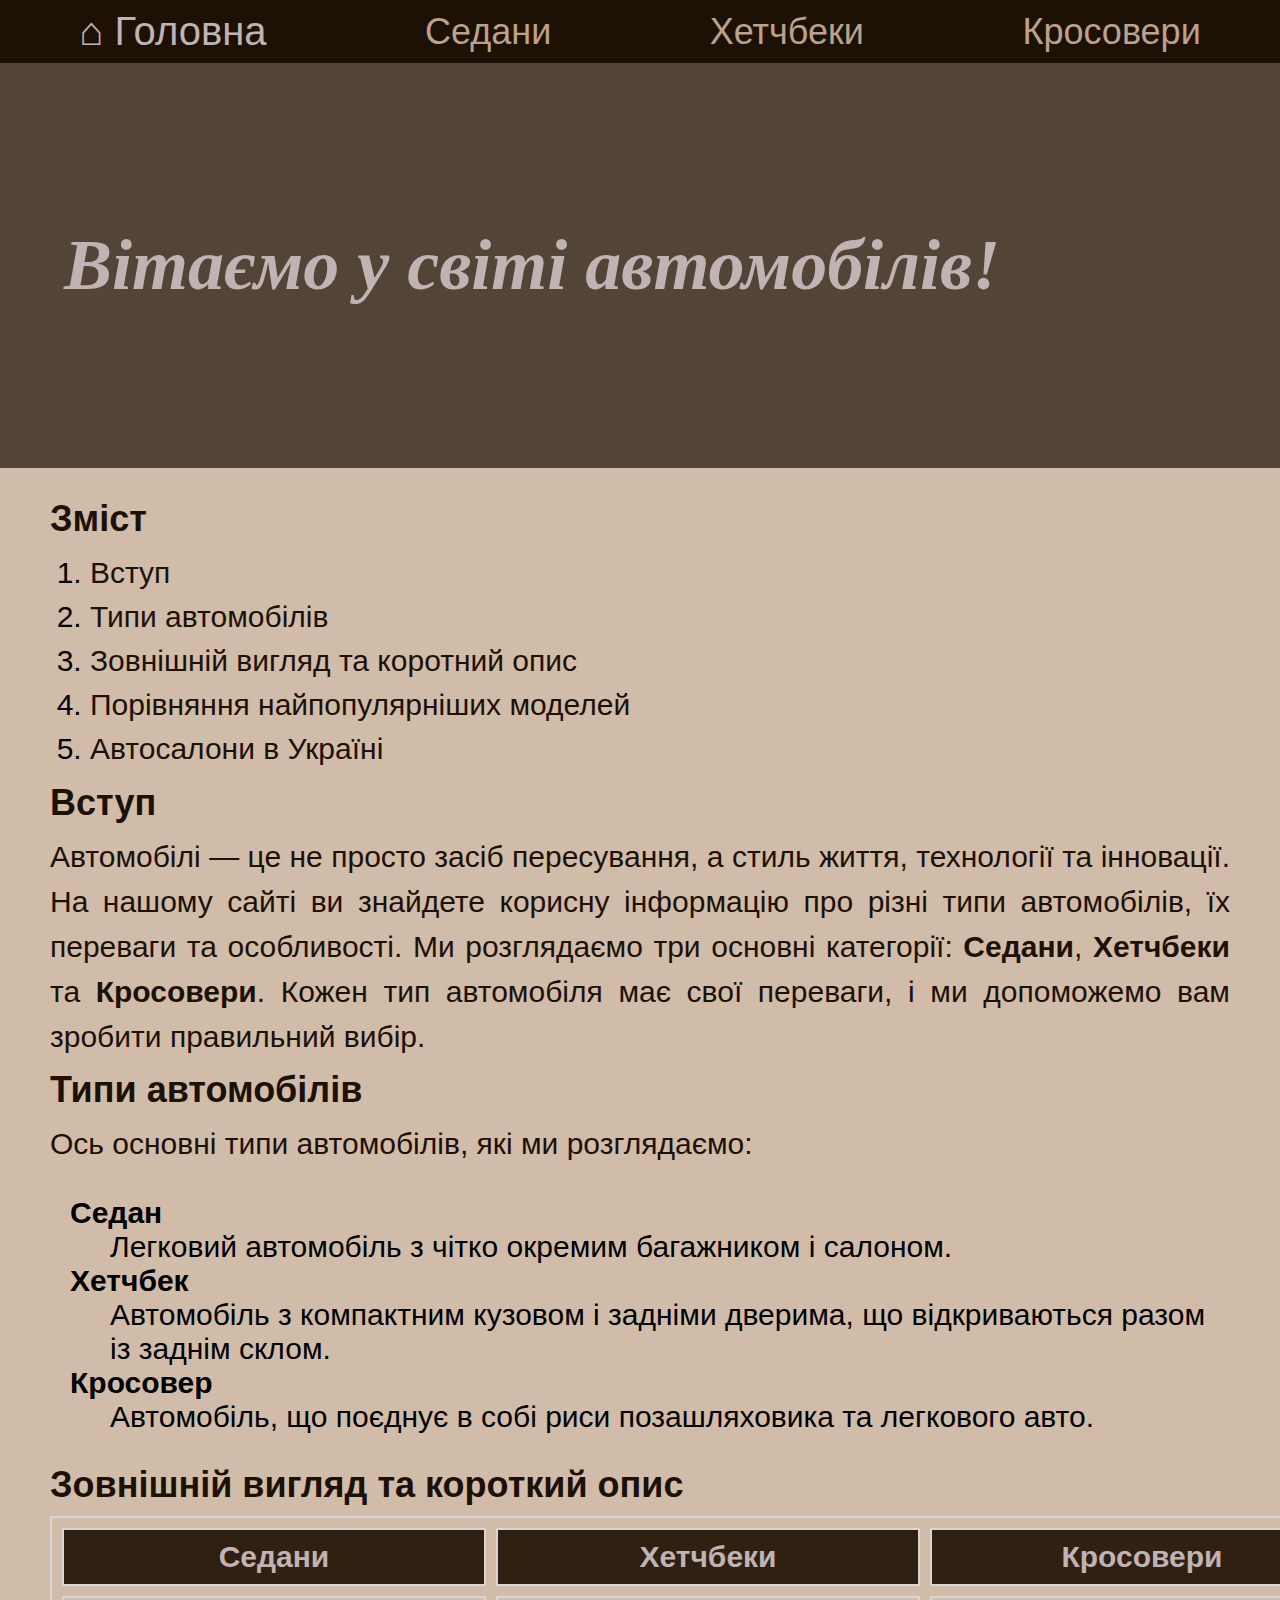
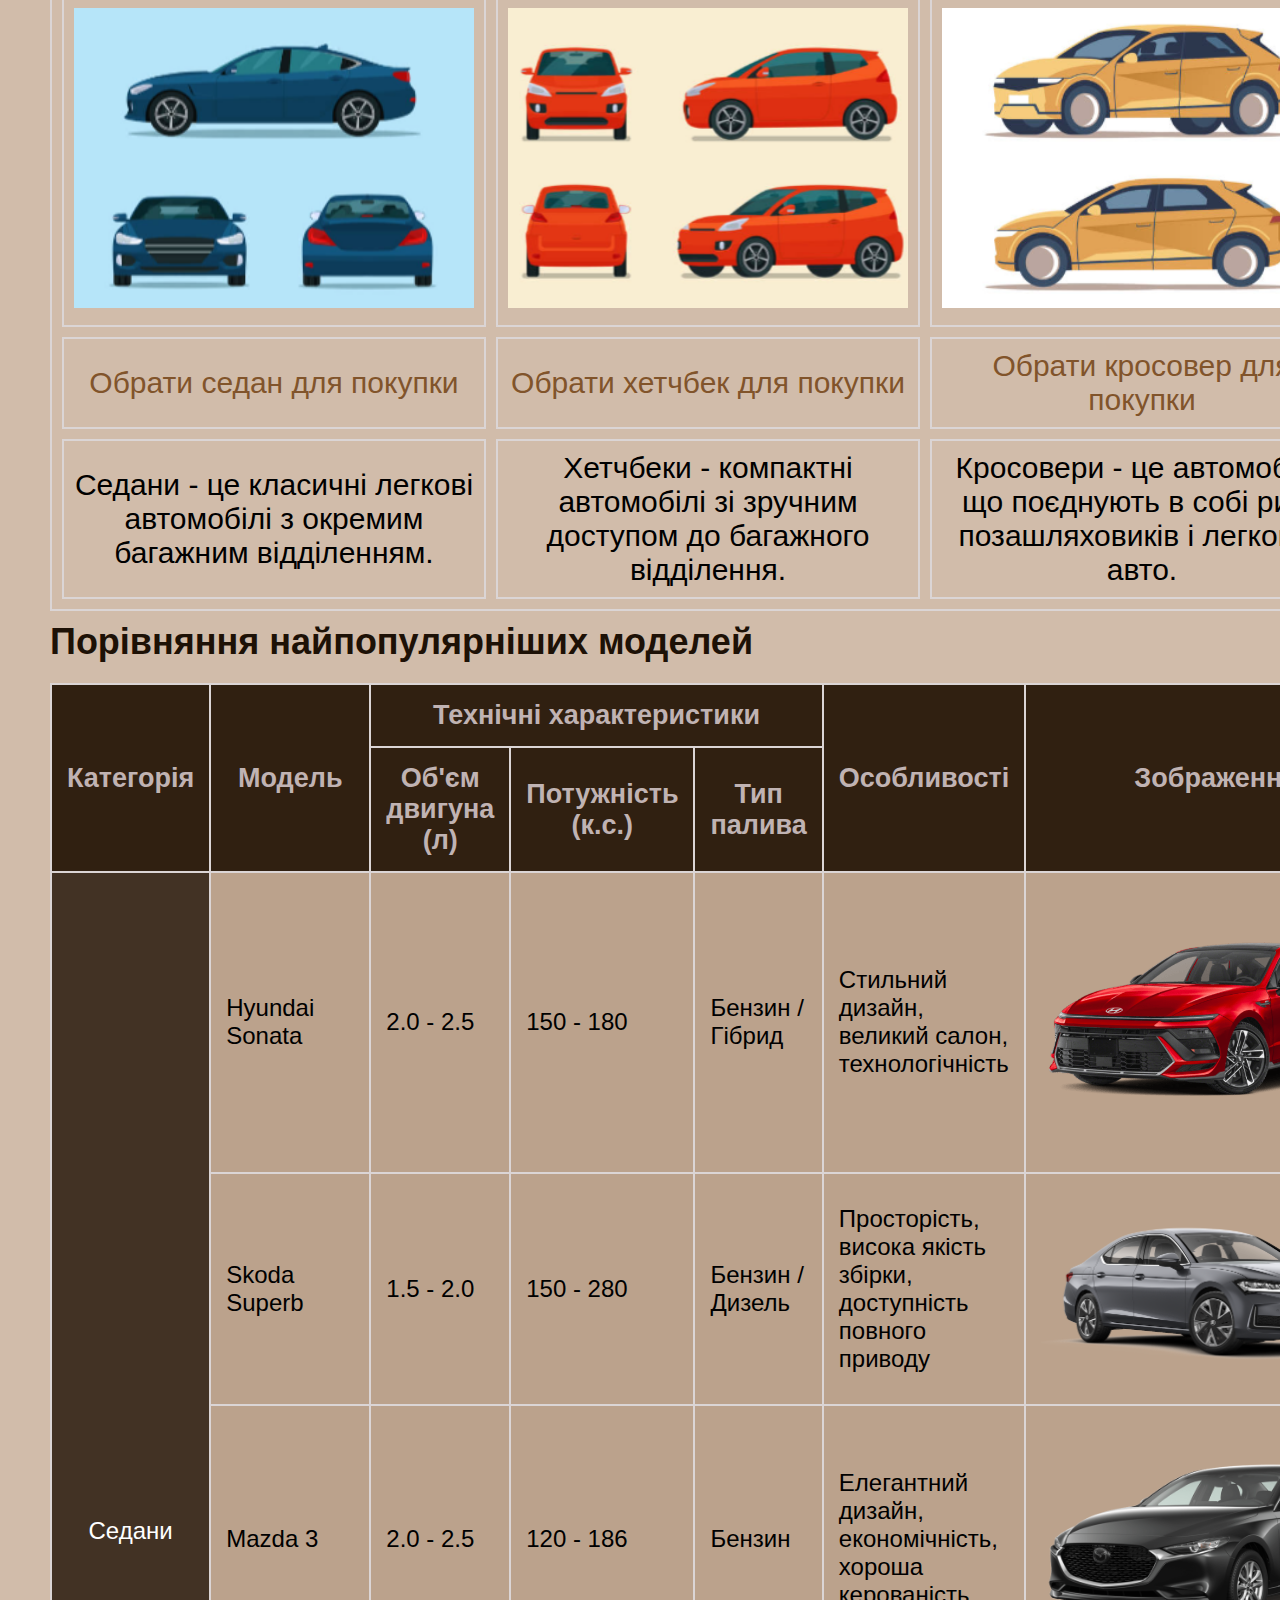
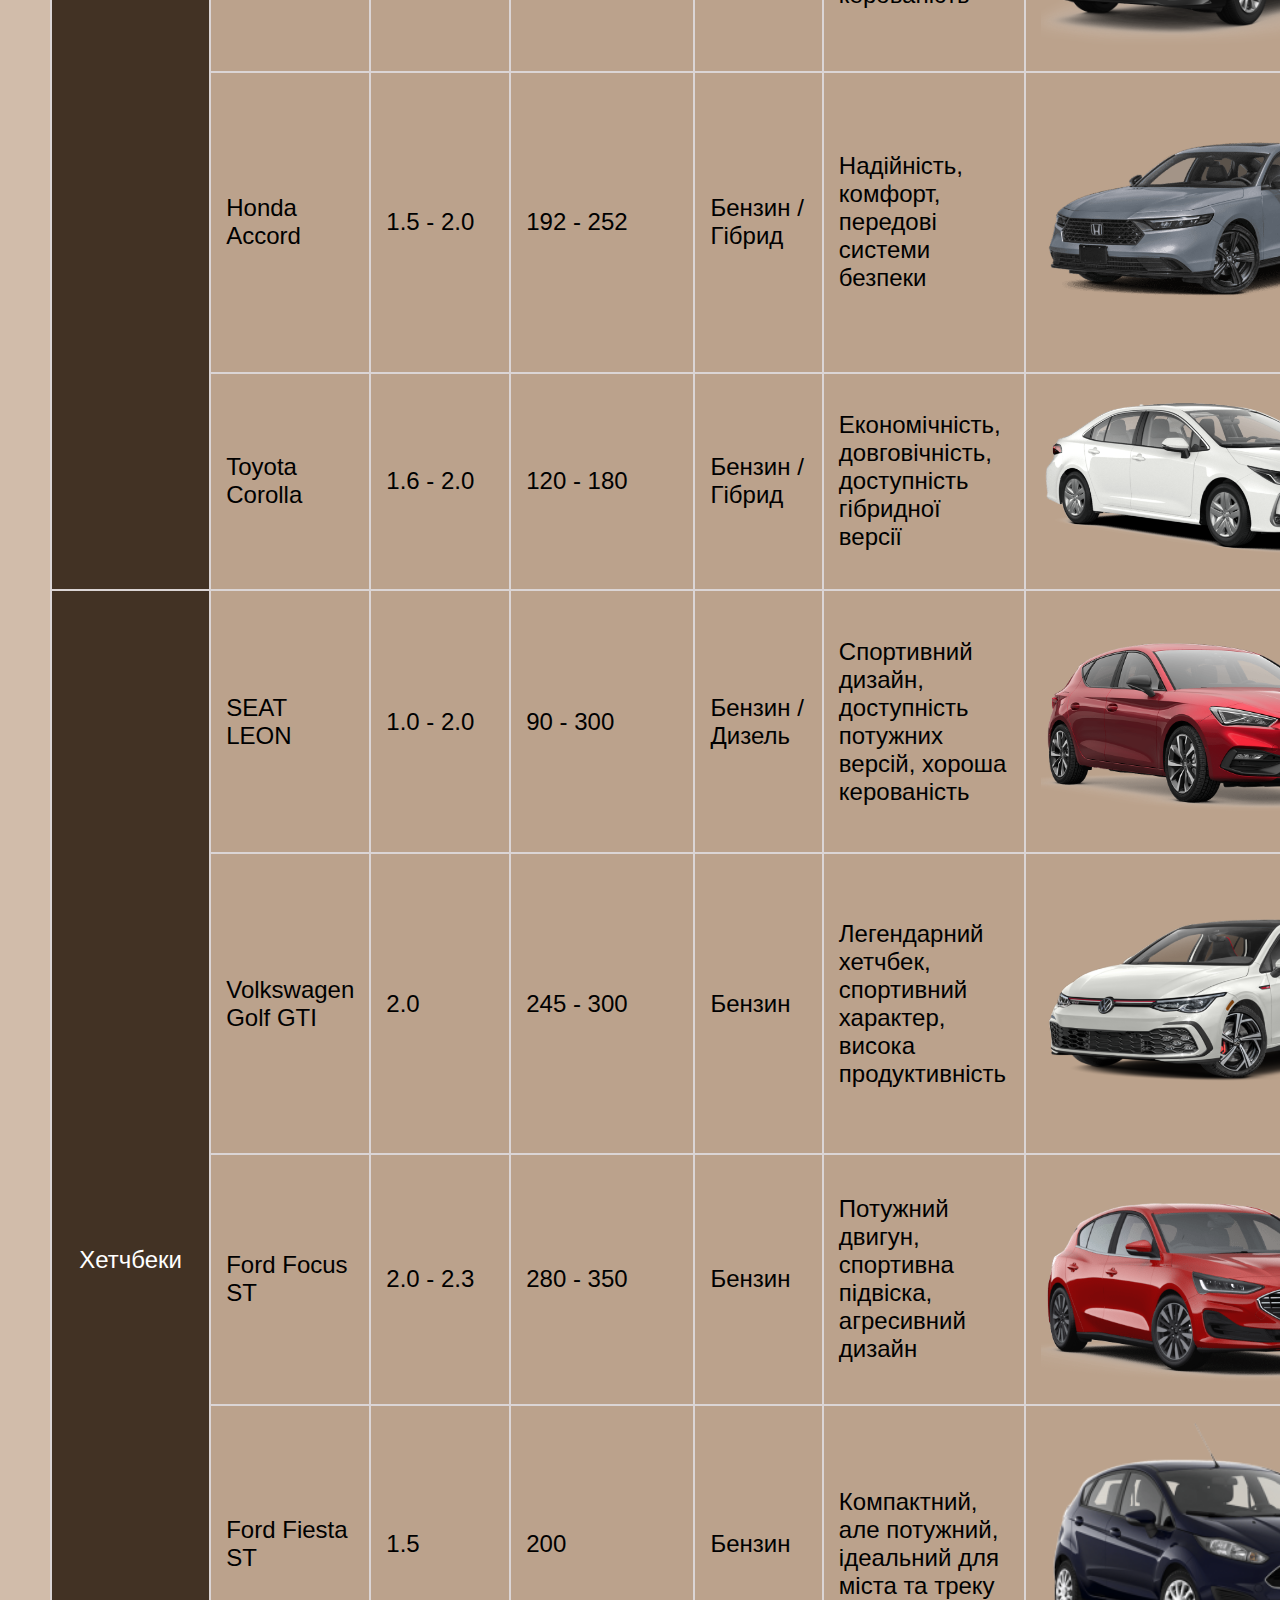
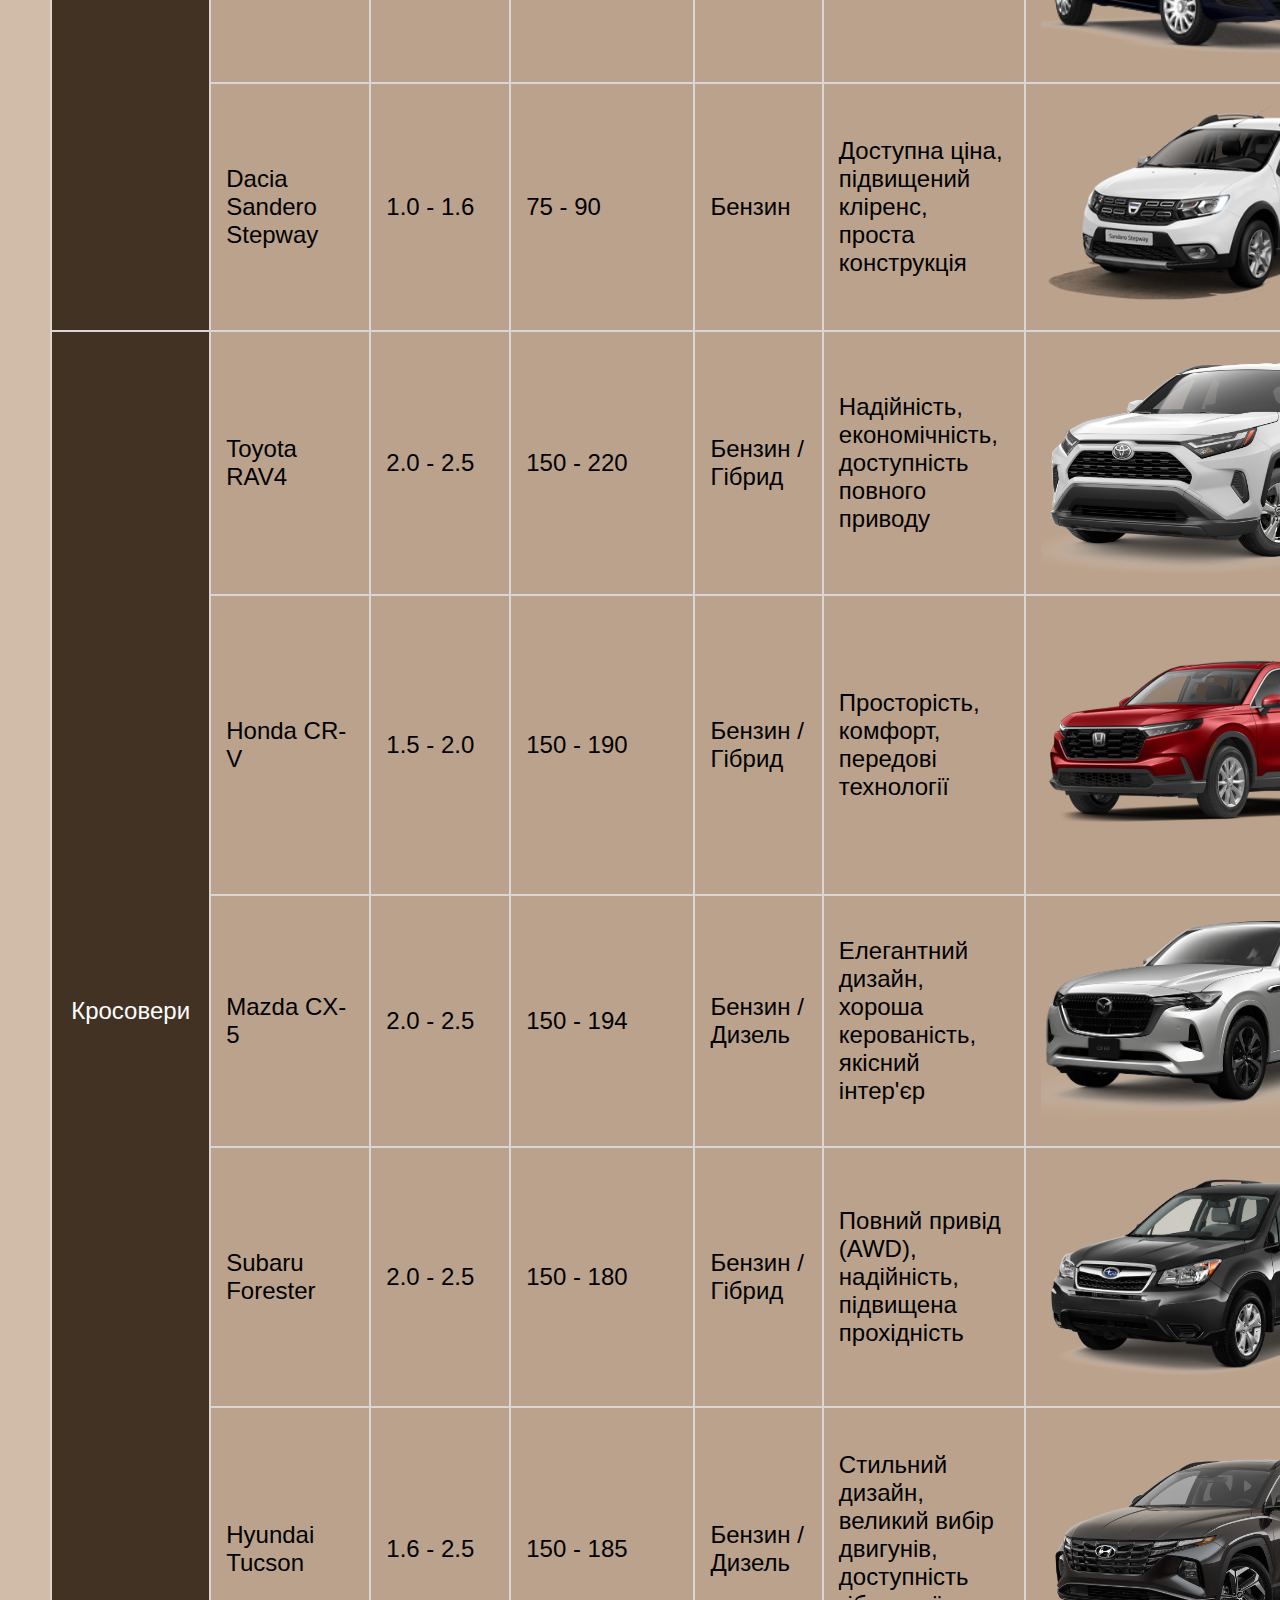
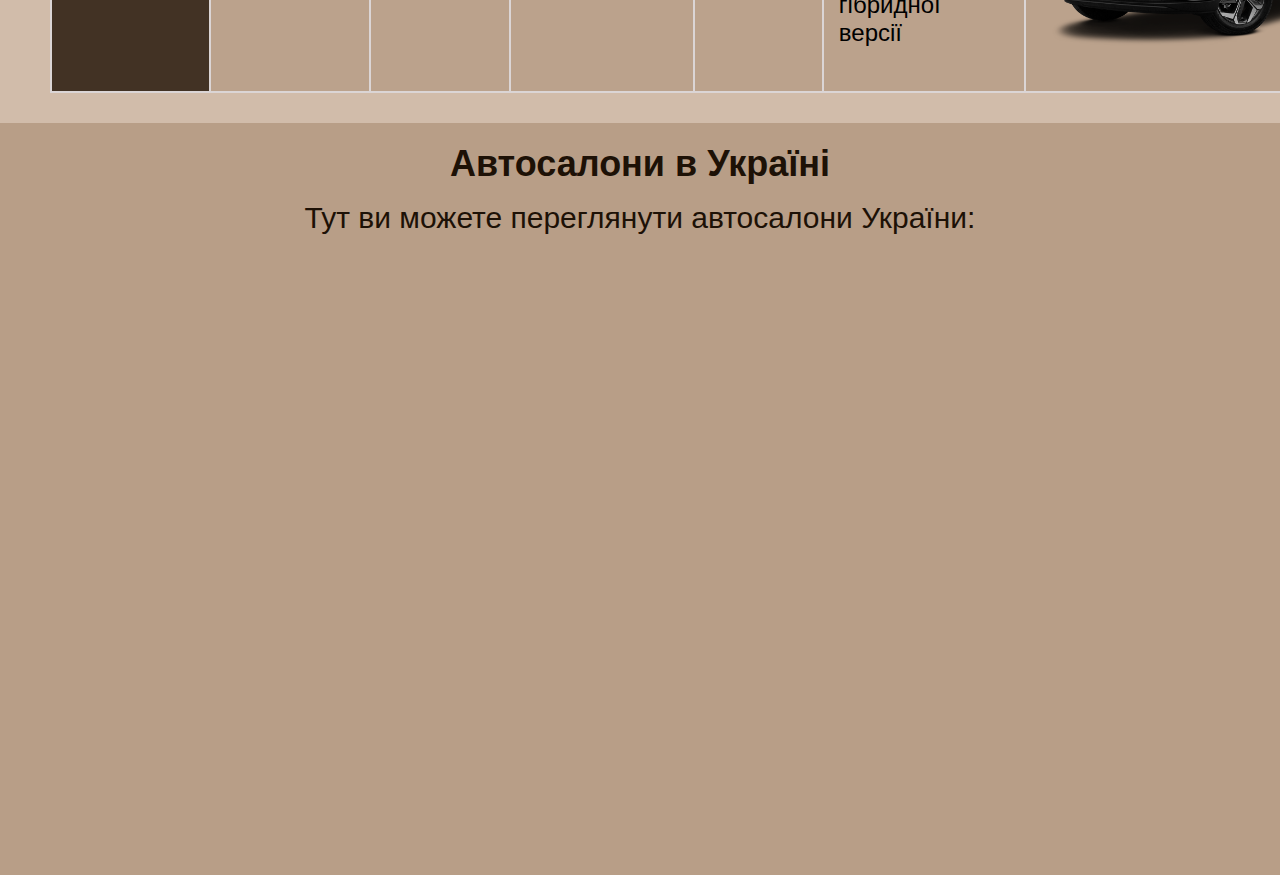
==== index.html @ 93b65f20 "Site is ready" ====
<!DOCTYPE html>
<html lang="uk">
<head>
    <meta charset="UTF-8">
    <meta name="author" content="Шевчук Вікторія">
    <title>Головна - Автомобілі</title>
    <link rel="stylesheet" href="./styles.css">
    <link rel="stylesheet" href="./styles_index.css">
    <style>
        body{
            margin: 0;
            background-color: rgb(209, 188, 170);
            font-family: 'Arial Narrow Bold', 'Lucida Sans Unicode', Verdana, sans-serif;
        }   
    </style>
</head>
<body>
    <div class="header">
        <ul class="main-menu">
            <li>
                <a href="index.html">&#8962; Головна</a>
            </li>
            <li>
                <a href="sedan.html">Седани</a>
            </li>
            <li>
                <a href="hatchback.html">Хетчбеки</a>
            </li>
            <li>
                <a href="crossover.html">Кросовери</a>
            </li>
        </ul>
    </div>
    <div class="upper-center">
        <h1>Вітаємо у світі автомобілів!</h1>
    </div>

    <div class="content">
        <h2>Зміст</h2>
        <ol class="inner-menu">
            <li><a href="#вступ">Вступ</a></li>
            <li><a href="#типи-авто">Типи автомобілів</a></li>
            <li><a href="#вигляд-опис">Зовнішній вигляд та коротний опис</a></li>
            <li><a href="#порівняння-моделей">Порівняння найпопулярніших моделей</a></li>
            <li><a href="#автосалони">Автосалони в Україні</a></li>
        </ol>
        <h2 id="вступ">Вступ</h2>
        <p>Автомобілі — це не просто засіб пересування, а стиль життя, технології та інновації. На нашому сайті ви знайдете корисну інформацію про різні типи автомобілів, їх переваги та особливості. Ми розглядаємо три основні категорії: <b>Седани</b>, <b>Хетчбеки</b> та <b>Кросовери</b>. Кожен тип автомобіля має свої переваги, і ми допоможемо вам зробити правильний вибір.</p>

        <h2 id="типи-авто">Типи автомобілів</h2>
        <p>Ось основні типи автомобілів, які ми розглядаємо:</p>
        <dl>
            <dt><b>Седан</b></dt>
            <dd>Легковий автомобіль з чітко окремим багажником і салоном.</dd>
            <dt><b>Хетчбек</b></dt>
            <dd>Автомобіль з компактним кузовом і задніми дверима, що відкриваються разом із заднім склом.</dd>
            <dt><b>Кросовер</b></dt>
            <dd>Автомобіль, що поєднує в собі риси позашляховика та легкового авто.</dd>
        </dl>

        <h2 id="вигляд-опис">Зовнішній вигляд та короткий опис</h2>
        <table class="car-table">
            <thead>
                <tr>
                    <th>Седани</th>
                    <th>Хетчбеки</th>
                    <th>Кросовери</th>
                </tr>
            </thead>
            <tbody>
                <tr>
                    <td><img src="./pictures/sedan.png" alt="Седан" class="car-image"></td>
                    <td><img src="./pictures/hatchback.png" alt="Хетчбек" class="car-image"></td>
                    <td><img src="./pictures/crossover.png" alt="Кросовер" class="car-image"></td>
                </tr>
                <tr>
                    <td><a href="https://auto.ria.com/uk/search/?categories.main.id=1&indexName=auto,order_auto,newauto_search&body.id[0]=3" class="car-link">Обрати седан для покупки</a></td>
                    <td><a href="https://auto.ria.com/uk/search/?indexName=auto,order_auto,newauto_search&body.id[4]=4&categories.main.id=1&country.import.usa.not=-1&price.currency=1&abroad.not=0&custom.not=1&page=0&size=10" class="car-link">Обрати хетчбек для покупки</a></td>
                    <td><a href="https://auto.ria.com/uk/search/?indexName=auto,order_auto,newauto_search&body.id[1]=5&categories.main.id=1&country.import.usa.not=-1&price.currency=1&abroad.not=0&custom.not=1&page=0&size=10" class="car-link">Обрати кросовер для покупки</a></td>
                </tr>
                <tr>
                    <td>Седани - це класичні легкові автомобілі з окремим багажним відділенням.</td>
                    <td>Хетчбеки - компактні автомобілі зі зручним доступом до багажного відділення.</td>
                    <td>Кросовери - це автомобілі, що поєднують в собі риси позашляховиків і легкових авто.</td>
                </tr>
            </tbody>
        </table>

        <h2 id="порівняння-моделей">Порівняння найпопулярніших моделей</h2>
        
        <table class="car-comparison-table">
            <!-- Групування стовпців -->
            <colgroup>
                <col class="category-col">
                <col class="model-col">
                <col class="spec-col">
                <col class="spec-col">
                <col class="spec-col">
                <col class="features-col">
                <col class="image-col">
            </colgroup>
            <thead>
                <tr>
                    <th rowspan="2" class="category-header">Категорія</th>
                    <th rowspan="2" class="model-header">Модель</th>
                    <th colspan="3" class="spec-header">Технічні характеристики</th>
                    <th rowspan="2" class="features-header">Особливості</th>
                    <th rowspan="2" class="image-header">Зображення</th>
                </tr>
                <tr>
                    <th class="spec-subheader">Об'єм двигуна (л)</th>
                    <th class="spec-subheader">Потужність (к.с.)</th>
                    <th class="spec-subheader">Тип палива</th>
                </tr>
            </thead>
            <tbody>
                <tr>
                    <td rowspan="5" class="category-cell">Седани</td>
                    <td>Hyundai Sonata</td>
                    <td>2.0 - 2.5</td>
                    <td>150 - 180</td>
                    <td>Бензин / Гібрид</td>
                    <td>Стильний дизайн, великий салон, технологічність</td>
                    <td>
                        <a href="./pictures/HyundaiSonata.png" target="_blank">
                            <img src="./pictures/HyundaiSonata.png" alt="Hyundai Sonata" class="car-table-image">
                        </a>
                    </td>
                </tr>
                <tr>
                    <td>Skoda Superb</td>
                    <td>1.5 - 2.0</td>
                    <td>150 - 280</td>
                    <td>Бензин / Дизель</td>
                    <td>Просторість, висока якість збірки, доступність повного приводу</td>
                    <td>
                        <a href="./pictures/SkodaSuperb.png" target="_blank">
                            <img src="./pictures/SkodaSuperb.png" alt="Skoda Superb" class="car-table-image">
                        </a>
                    </td>
                </tr>
                <tr>
                    <td>Mazda 3</td>
                    <td>2.0 - 2.5</td>
                    <td>120 - 186</td>
                    <td>Бензин</td>
                    <td>Елегантний дизайн, економічність, хороша керованість</td>
                    <td>
                        <a href="./pictures/Mazda3.png" target="_blank">
                            <img src="./pictures/Mazda3.png" alt="Mazda 3" class="car-table-image">
                        </a>
                    </td>
                </tr>
                <tr>
                    <td>Honda Accord</td>
                    <td>1.5 - 2.0</td>
                    <td>192 - 252</td>
                    <td>Бензин / Гібрид</td>
                    <td>Надійність, комфорт, передові системи безпеки</td>
                    <td>
                        <a href="./pictures/HondaAccord.png" target="_blank">
                            <img src="./pictures/HondaAccord.png" alt="Honda Accord" class="car-table-image">
                        </a>
                    </td>
                </tr>
                <tr>
                    <td>Toyota Corolla</td>
                    <td>1.6 - 2.0</td>
                    <td>120 - 180</td>
                    <td>Бензин / Гібрид</td>
                    <td>Економічність, довговічність, доступність гібридної версії</td>
                    <td>
                        <a href="./pictures/ToyotaCorolla.png" target="_blank">
                            <img src="./pictures/ToyotaCorolla.png" alt="Toyota Corolla" class="car-table-image">
                        </a>
                    </td>
                </tr>
        
                <tr>
                    <td rowspan="5" class="category-cell">Хетчбеки</td>
                    <td>SEAT LEON</td>
                    <td>1.0 - 2.0</td>
                    <td>90 - 300</td>
                    <td>Бензин / Дизель</td>
                    <td>Спортивний дизайн, доступність потужних версій, хороша керованість</td>
                    <td>
                        <a href="./pictures/SeatLeon.png" target="_blank">
                            <img src="./pictures/SeatLeon.png" alt="SEAT LEON" class="car-table-image">
                        </a>
                    </td>
                </tr>
                <tr>
                    <td>Volkswagen Golf GTI</td>
                    <td>2.0</td>
                    <td>245 - 300</td>
                    <td>Бензин</td>
                    <td>Легендарний хетчбек, спортивний характер, висока продуктивність</td>
                    <td>
                        <a href="./pictures/VolkswagenGolfGTI.png" target="_blank">
                            <img src="./pictures/VolkswagenGolfGTI.png" alt="Volkswagen Golf GTI" class="car-table-image">
                        </a>
                    </td>
                </tr>
                <tr>
                    <td>Ford Focus ST</td>
                    <td>2.0 - 2.3</td>
                    <td>280 - 350</td>
                    <td>Бензин</td>
                    <td>Потужний двигун, спортивна підвіска, агресивний дизайн</td>
                    <td>
                        <a href="./pictures/FordFocusST.png" target="_blank">
                            <img src="./pictures/FordFocusST.png" alt="Ford Focus ST" class="car-table-image">
                        </a>
                    </td>
                </tr>
                <tr>
                    <td>Ford Fiesta ST</td>
                    <td>1.5</td>
                    <td>200</td>
                    <td>Бензин</td>
                    <td>Компактний, але потужний, ідеальний для міста та треку</td>
                    <td>
                        <a href="./pictures/FordFiestaST.png" target="_blank">
                            <img src="./pictures/FordFiestaST.png" alt="Ford Fiesta ST" class="car-table-image">
                        </a>
                    </td>
                </tr>
                <tr>
                    <td>Dacia Sandero Stepway</td>
                    <td>1.0 - 1.6</td>
                    <td>75 - 90</td>
                    <td>Бензин</td>
                    <td>Доступна ціна, підвищений кліренс, проста конструкція</td>
                    <td>
                        <a href="./pictures/DaciaSanderoStepway.png" target="_blank">
                            <img src="./pictures/DaciaSanderoStepway.png" alt="Renault Sandero Stepway" class="car-table-image">
                        </a>
                    </td>
                </tr>
        
                <tr>
                    <td rowspan="5" class="category-cell">Кросовери</td>
                    <td>Toyota RAV4</td>
                    <td>2.0 - 2.5</td>
                    <td>150 - 220</td>
                    <td>Бензин / Гібрид</td>
                    <td>Надійність, економічність, доступність повного приводу</td>
                    <td>
                        <a href="./pictures/ToyotaRAV4.png" target="_blank">
                            <img src="./pictures/ToyotaRAV4.png" alt="Toyota RAV4" class="car-table-image">
                        </a>
                    </td>
                </tr>
                <tr>
                    <td>Honda CR-V</td>
                    <td>1.5 - 2.0</td>
                    <td>150 - 190</td>
                    <td>Бензин / Гібрид</td>
                    <td>Просторість, комфорт, передові технології</td>
                    <td>
                        <a href="./pictures/Honda CR-V.png" target="_blank">
                            <img src="./pictures/Honda CR-V.png" alt="Honda CR-V" class="car-table-image">
                        </a>
                    </td>
                </tr>
                <tr>
                    <td>Mazda CX-5</td>
                    <td>2.0 - 2.5</td>
                    <td>150 - 194</td>
                    <td>Бензин / Дизель</td>
                    <td>Елегантний дизайн, хороша керованість, якісний інтер'єр</td>
                    <td>
                        <a href="./pictures/MazdaCX-5.png" target="_blank">
                            <img src="./pictures/MazdaCX-5.png" alt="Mazda CX-5" class="car-table-image">
                        </a>
                    </td>
                </tr>
                <tr>
                    <td>Subaru Forester</td>
                    <td>2.0 - 2.5</td>
                    <td>150 - 180</td>
                    <td>Бензин / Гібрид</td>
                    <td>Повний привід (AWD), надійність, підвищена прохідність</td>
                    <td>
                        <a href="./pictures/SubaruForester.png" target="_blank">
                            <img src="./pictures/SubaruForester.png" alt="Subaru Forester" class="car-table-image">
                        </a>
                    </td>
                </tr>
                <tr>
                    <td>Hyundai Tucson</td>
                    <td>1.6 - 2.5</td>
                    <td>150 - 185</td>
                    <td>Бензин / Дизель</td>
                    <td>Стильний дизайн, великий вибір двигунів, доступність гібридної версії</td>
                    <td>
                        <a href="./pictures/HyundaiTucson.png" target="_blank">
                            <img src="./pictures/HyundaiTucson.png" alt="Hyundai Tucson" class="car-table-image">
                        </a>
                    </td>
                </tr>
            </tbody>
        </table>

    </div>
    <div class="footer">
        <h2 id="автосалони">Автосалони в Україні</h2>
        <p>Тут ви можете переглянути автосалони України:</p>
        <iframe src="https://auto.ria.com/uk/newauto/autosalons/?r_source=g_ads&r_medium=search&r_campaign=performance_high_frequency&r_options=paid&r_audience=ppc_buyers_newauto&gad_source=1&gclid=Cj0KCQiAq-u9BhCjARIsANLj-s1mdFl1fJRKxf9Jah_Zur55ZEFV5zQUhMattqU2r_ghpKgbw3K6pHsaAlffEALw_wcB" ></iframe>
    </div>
</body>
</html>
---- styles.css ----
a{
    text-decoration: none;
    color: inherit;
    font-family: 'Arial Narrow Bold', 'Lucida Sans Unicode', Verdana, sans-serif;
}

.main-menu{
    display: flex;
    align-content: center;
    justify-content: space-around;
    list-style-type: none;
    margin: 0;
    width: 100%;
}

ul{
    padding: 0;
}

.main-menu li{
    display: flex;
    color: rgb(187, 162, 140);
    font-family: 'Arial Narrow Bolds','Lucida Sans Unicode', Verdana, sans-serif;
    font-size: 36px;
    flex-direction: row;
    flex-wrap: wrap;
    align-content: center;
}

.header {
    background-color: rgb(29, 17, 6);
    height: 7vh;
    display: flex;
    align-items: center;
    justify-content: center;
}

.upper-center{
    height: 45vh;
    width: 100%;
    background-image:url(https://static.vecteezy.com/ti/fotos-gratis/t1/40911488-ai-gerado-uma-linha-do-luxo-carros-dentro-varios-cores-e-exibido-dentro-uma-showroom-com-foco-em-uma-vermelho-veiculos-frente-lado-e-roda-foto.jpeg); 
    background-size: cover;
    background-position: center;
    background-repeat: no-repeat;
    display: flex;
    align-items: center;
    text-align: center;
    flex-wrap: wrap;
}

.upper-center::after {
    content: ""; 
    background-color:  rgba(29, 17, 6, 0.70); 
    position: absolute; 
    
    left: 0;
    width: 100%;
    height: 45vh;
    z-index: 0; 
}

.upper-center h1 {
    position: relative;
    z-index: 1;
    color: rgb(192, 179, 179);
    padding-left: 5%;
    font-size: 72px;
    font-style: italic;
    font-family: Georgia, 'Times New Roman', Times, serif;
    margin: 0;
}

h2 {
    color: rgb(29, 17, 6);
    font-size: 36px;
}

p{
    color: rgb(29, 17, 6);
    font-size: 30px;
    line-height: 1.5;
    text-align: justify;
    margin: 0;
}

.content {
    padding-top: 20px;
    padding-bottom: 20px;
    padding-left: 50px;
    padding-right: 50px;
}

.footer{
    padding-bottom: 50px;
    padding-top: 10px;
    display: flex;
    flex-direction: column;
    align-items: center;
    background-color: rgb(184, 158, 135);
}
---- styles_index.css ----
.main-menu li:first-child{
    font-size: 40px;
    color:rgb(192, 179, 179);
} 

.inner-menu li {
    margin: 10px 0;
    marker: initial;
    font-size: 30px;
}

.inner-menu a {
    color: rgb(29, 17, 6);
    text-decoration: none;
}

.content dl {
    padding-left: 20px;
    font-size: 30px;
}

.content table {
    margin-bottom: 10px;
    border: 2px solid rgb(219, 213, 213);
}

.car-table{
    border-spacing: 10px;
}

.car-table a{
    color:rgb(129, 84, 43);
}

.car-table th, .content td {
    padding: 10px;
    font-size: 30px;
    text-align: center;
    border: 2px solid rgb(219, 213, 213);
}

.content table th {
    background-color: rgb(48, 32, 17);
    color: rgb(192, 179, 179);
    font-weight: bold;
    text-align: center;
    color: rgb(192, 179, 179);
}

iframe {
    border: none;
    margin-left: 20px;
    width:80%;
    height: 65vh; 
    border:0;   
}

.car-image {
    height: 300px;
    width: 400px;
}

h2{
    margin-top: 10px;
    margin-bottom: 10px;
}

.car-comparison-table {
    width: 100%;
    margin: 20px 0;    
    border-collapse: collapse;
}

.car-comparison-table th,
.car-comparison-table td {
    padding: 15px;
    border: 2px solid rgb(219, 213, 213);
    text-align: left;
}

.car-comparison-table th{
    font-size: 27px;
}

.car-comparison-table td {
    background-color: rgb(187, 162, 140);
    font-size: 24px;
}

.car-comparison-table .category-cell {
    background-color: rgb(66, 50, 36);
    color: white;
    text-align: center;
    vertical-align: middle;
}



.category-col {
    background-color: rgb(66, 50, 36);
}

.model-col,
.spec-col,
.features-col,
.image-col {
    background-color: rgb(187, 162, 140);
}



.car-table-image {
    width: 350px;
    height: auto;
    border-radius: 5px;
    transition: transform 0.2s ease;
}

.car-table-image:hover {
    transform: scale(1.1);
    cursor: pointer;
}
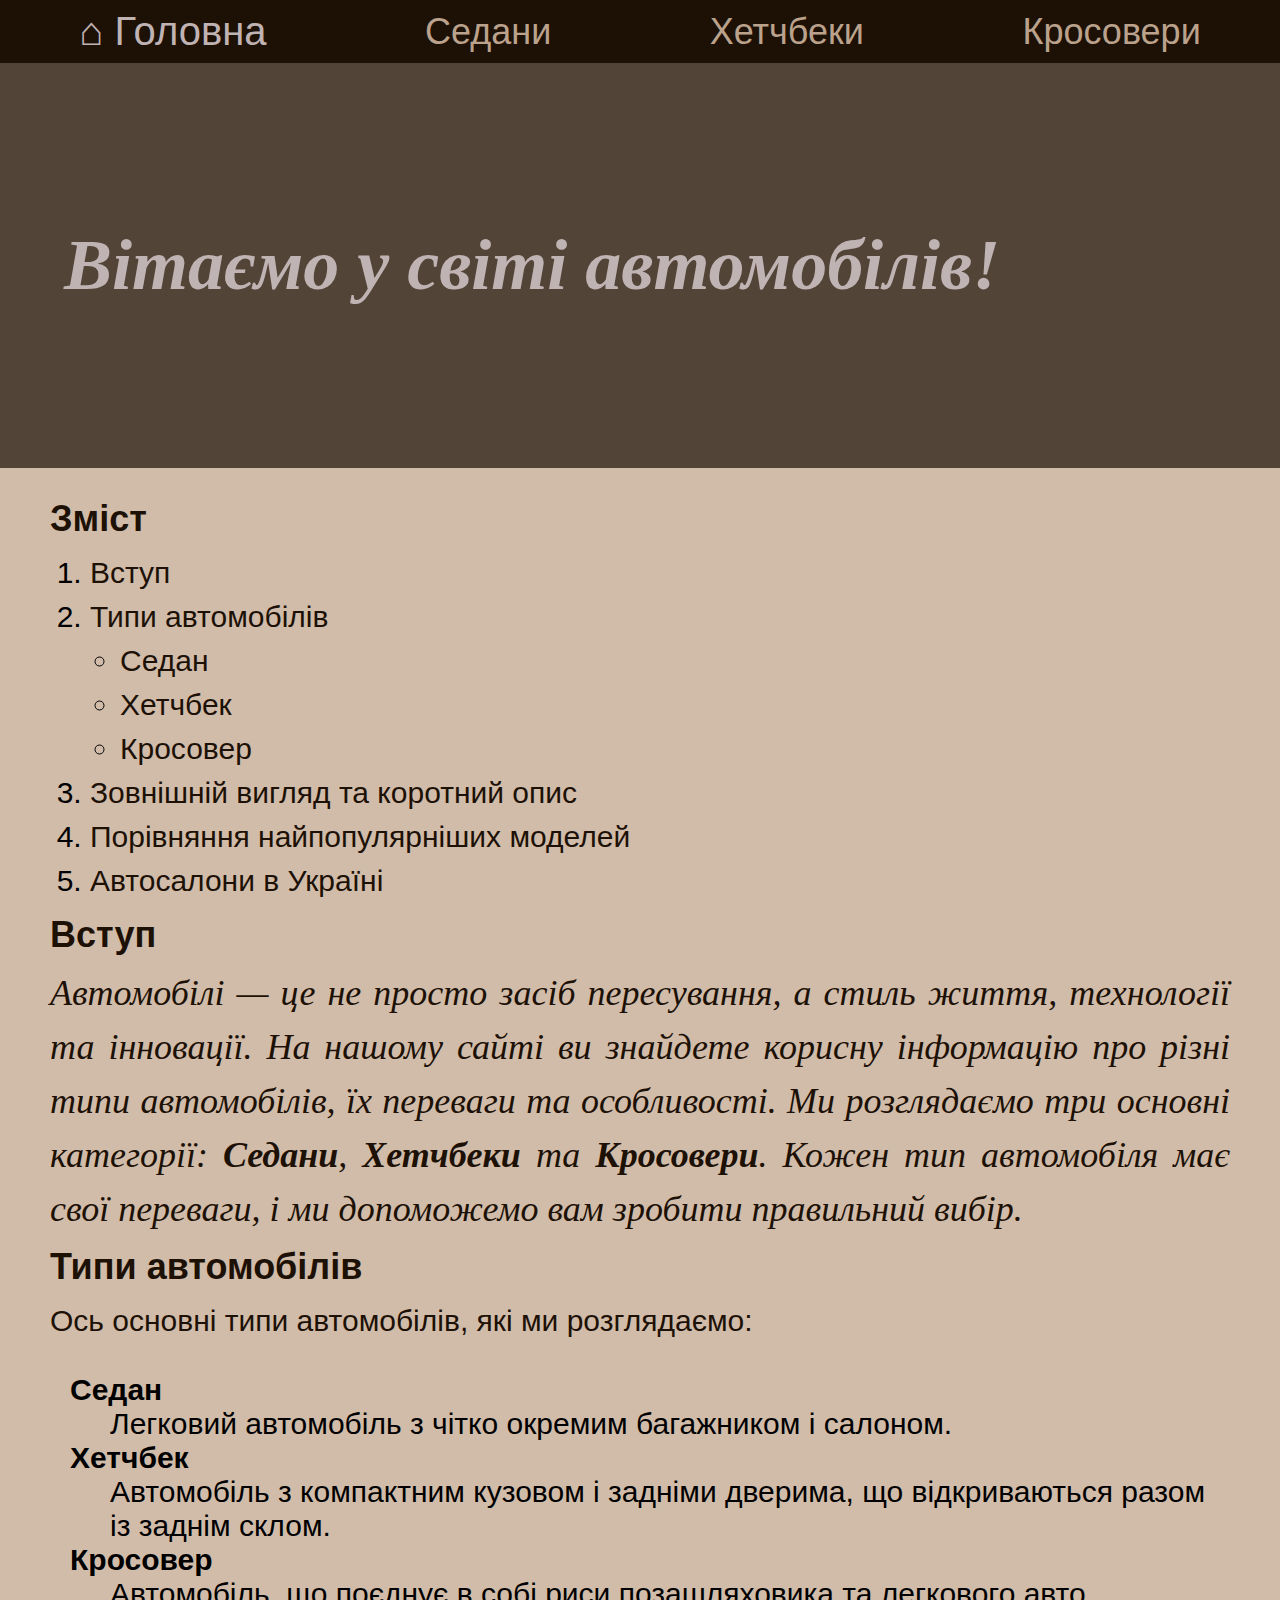
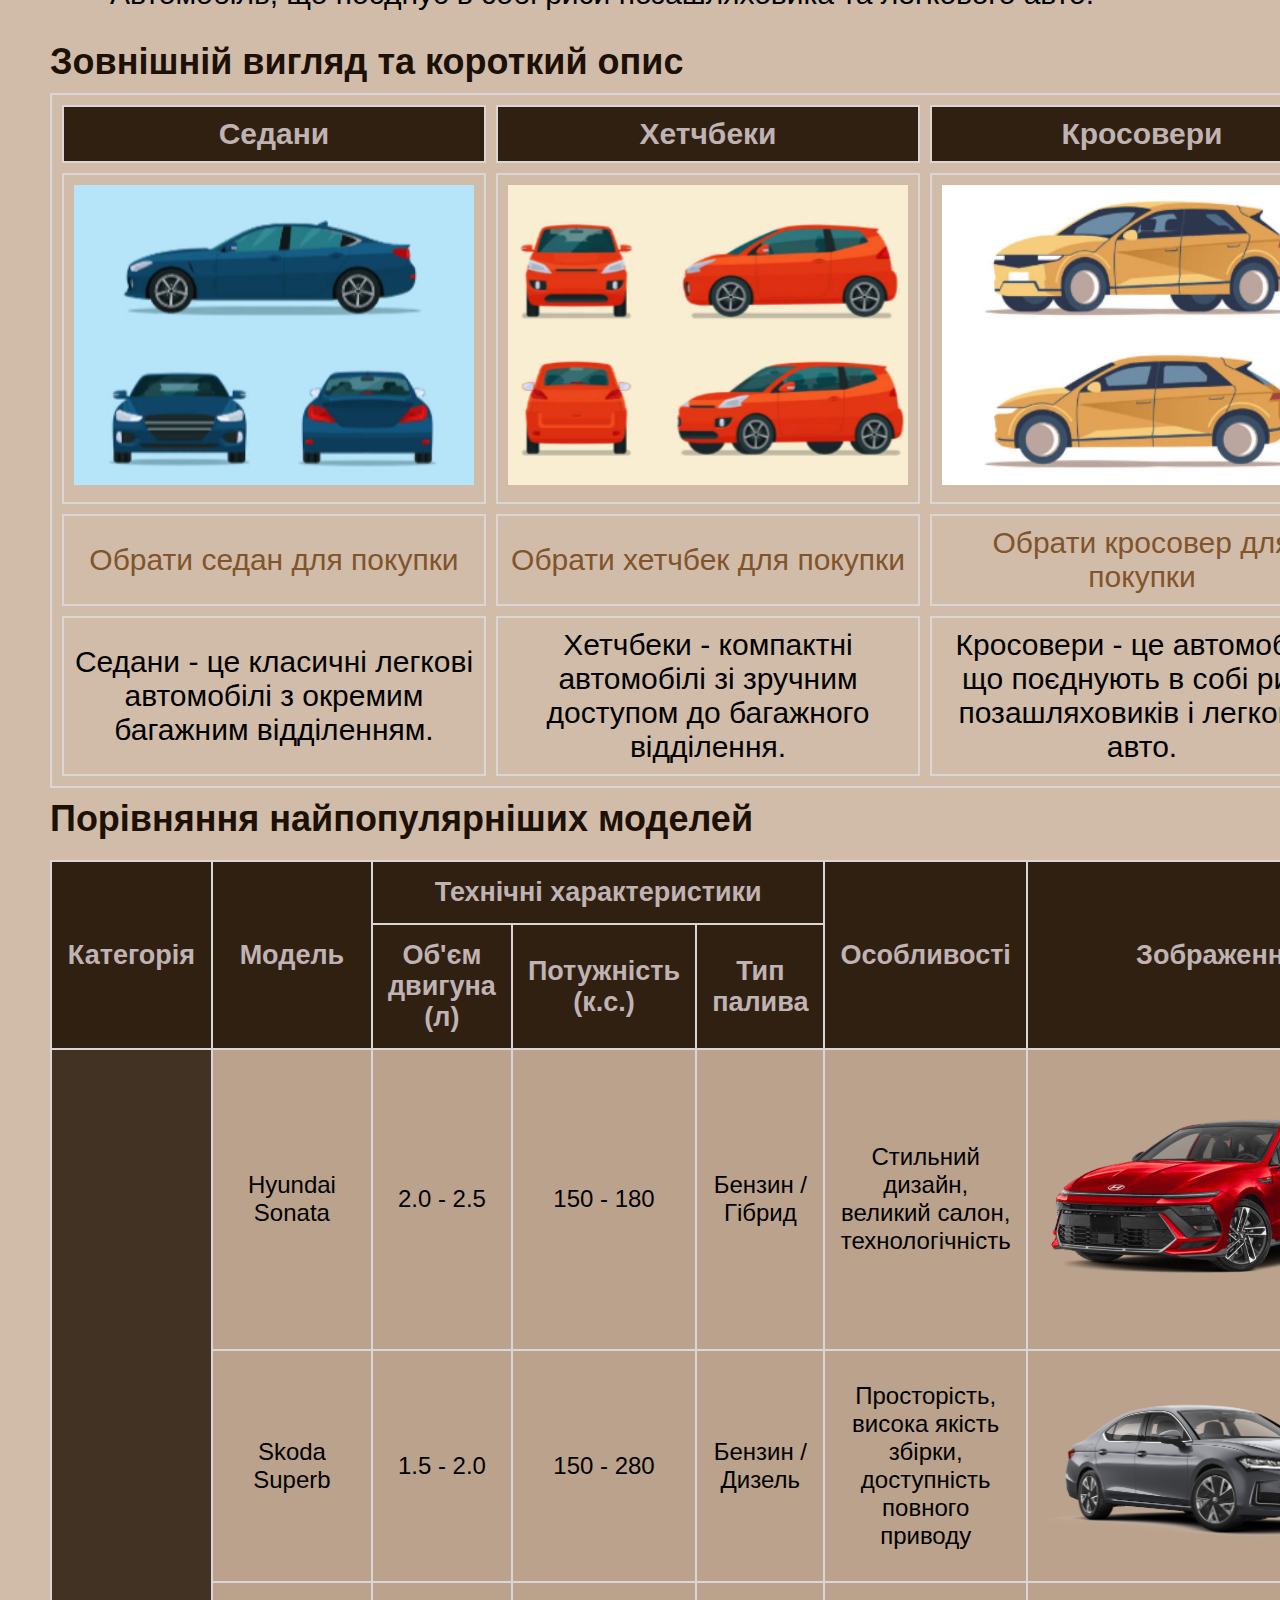
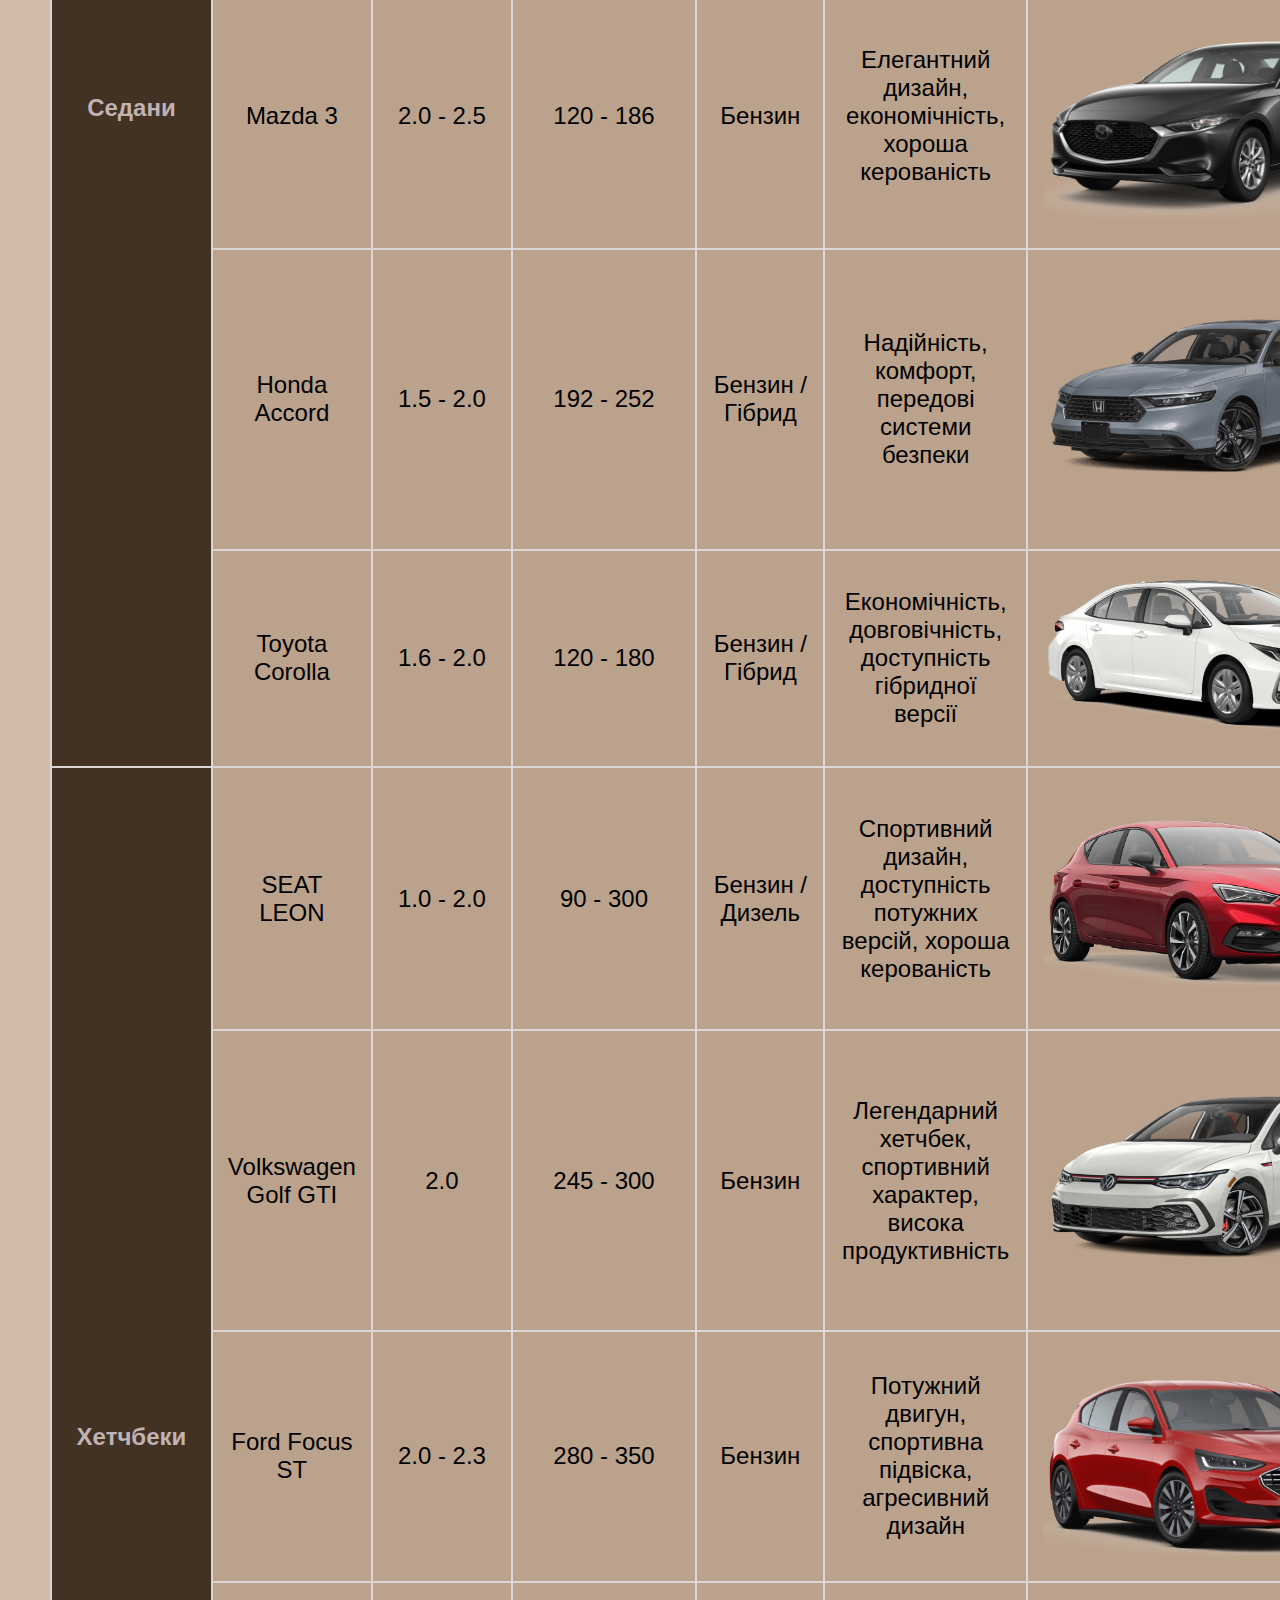
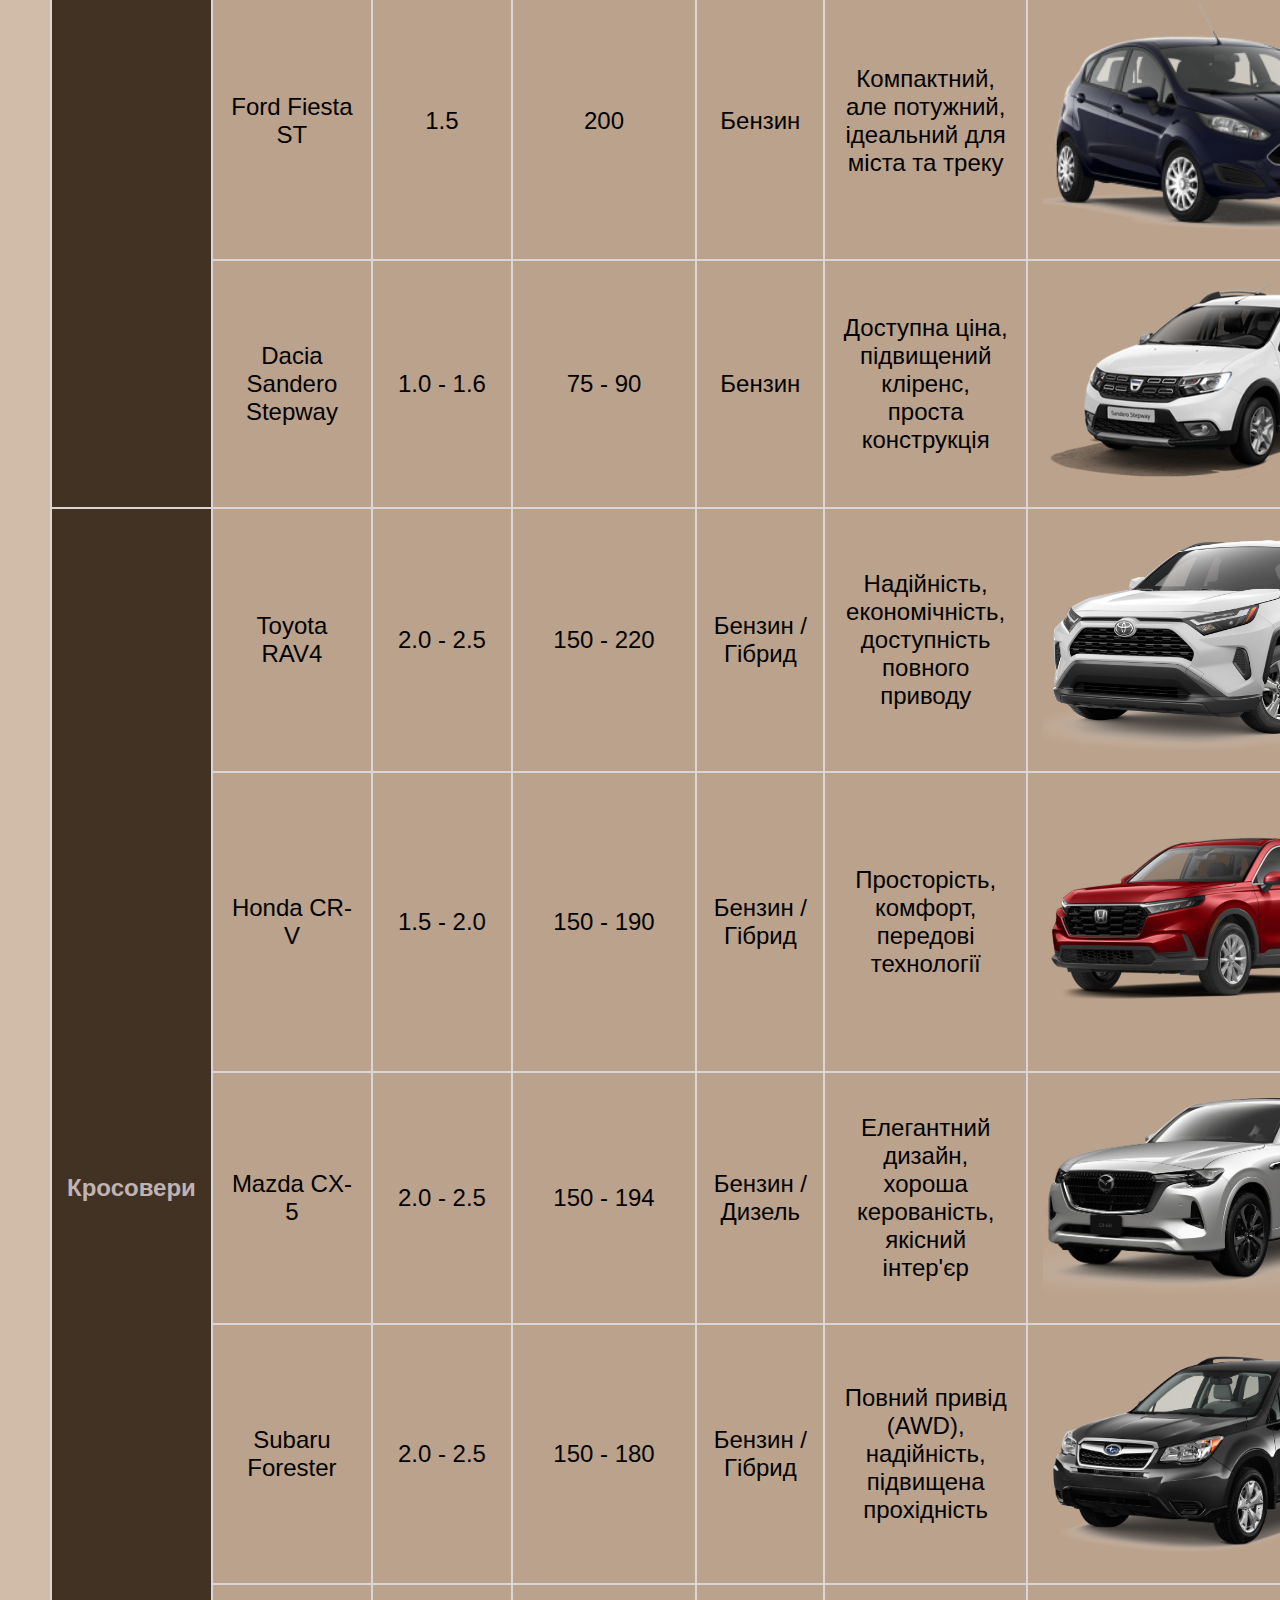
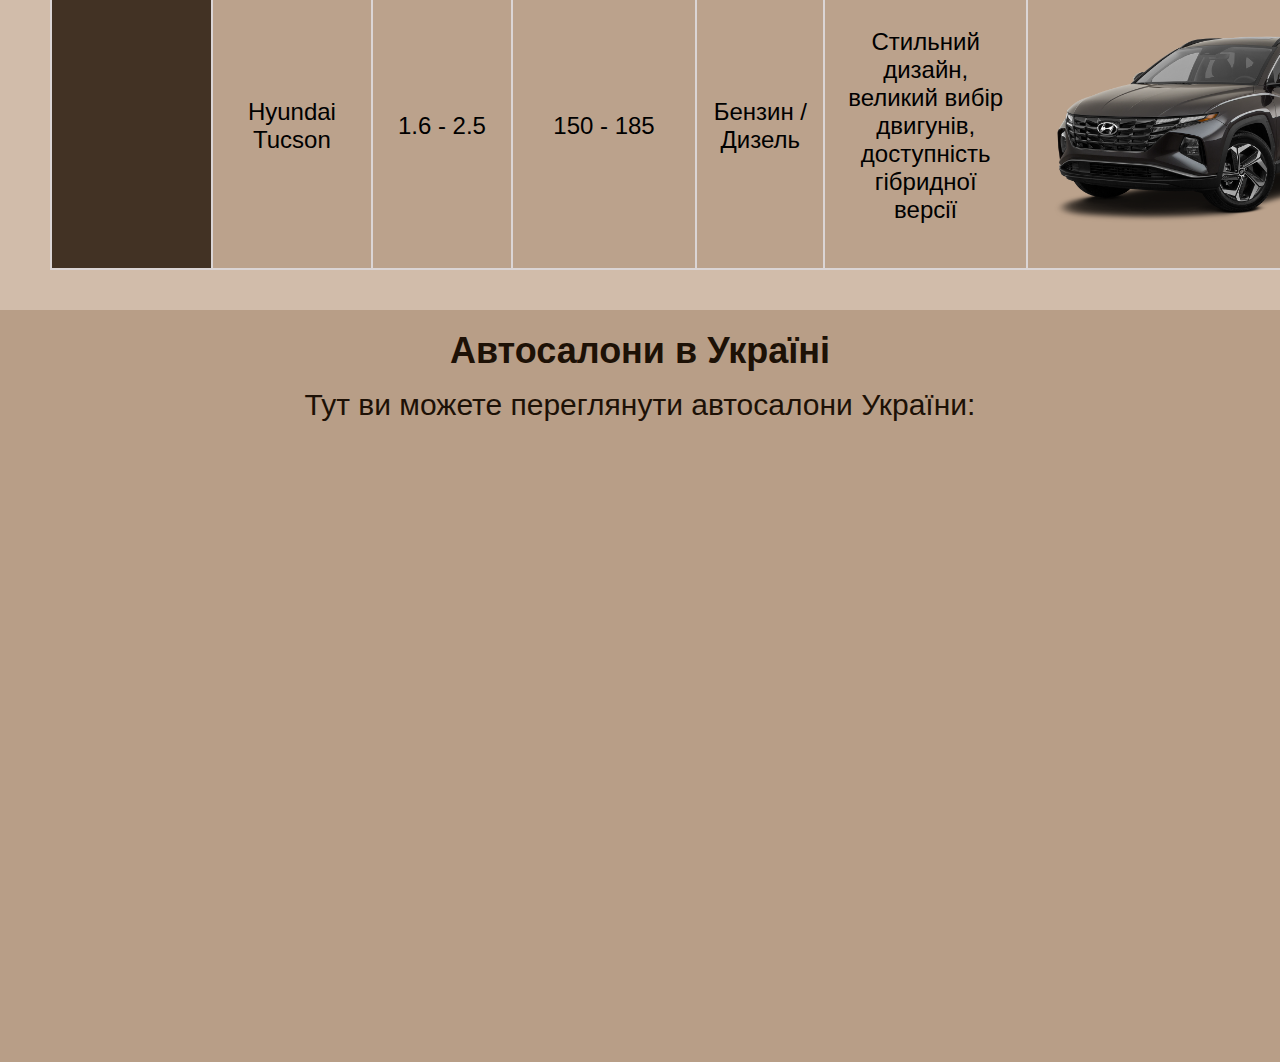
==== commit 75f6c5cb: "Scripts was updated" ====
--- a/index.html
+++ b/index.html
@@ -7,18 +7,16 @@
     <link rel="stylesheet" href="./styles.css">
     <link rel="stylesheet" href="./styles_index.css">
     <style>
-        body{
-            margin: 0;
-            background-color: rgb(209, 188, 170);
-            font-family: 'Arial Narrow Bold', 'Lucida Sans Unicode', Verdana, sans-serif;
-        }   
+        a{
+            color: inherit; 
+        }  
     </style>
 </head>
 <body>
     <div class="header">
         <ul class="main-menu">
             <li>
-                <a href="index.html">&#8962; Головна</a>
+                <a href="index.html" id="light_text">&#8962; Головна</a>
             </li>
             <li>
                 <a href="sedan.html">Седани</a>
@@ -40,12 +38,21 @@
         <ol class="inner-menu">
             <li><a href="#вступ">Вступ</a></li>
             <li><a href="#типи-авто">Типи автомобілів</a></li>
+            <ul>
+                <li><a href="sedan.html#седан">Седан</a></li>
+                <li><a href="hatchback.html#хетчбек">Хетчбек</a></li>
+                <li><a href="crossover.html#кросовер">Кросовер</a></li>
+            </ul>
             <li><a href="#вигляд-опис">Зовнішній вигляд та коротний опис</a></li>
             <li><a href="#порівняння-моделей">Порівняння найпопулярніших моделей</a></li>
             <li><a href="#автосалони">Автосалони в Україні</a></li>
         </ol>
         <h2 id="вступ">Вступ</h2>
-        <p>Автомобілі — це не просто засіб пересування, а стиль життя, технології та інновації. На нашому сайті ви знайдете корисну інформацію про різні типи автомобілів, їх переваги та особливості. Ми розглядаємо три основні категорії: <b>Седани</b>, <b>Хетчбеки</b> та <b>Кросовери</b>. Кожен тип автомобіля має свої переваги, і ми допоможемо вам зробити правильний вибір.</p>
+        <p style="font-style: italic; font-family: serif; font-size: 36px;">Автомобілі — це не просто засіб пересування, 
+            а стиль життя, технології та інновації. На нашому сайті ви знайдете корисну інформацію про 
+            різні типи автомобілів, їх переваги та особливості. Ми розглядаємо три основні категорії: 
+            <b>Седани</b>, <b>Хетчбеки</b> та <b>Кросовери</b>. Кожен тип автомобіля має свої переваги,
+             і ми допоможемо вам зробити правильний вибір.</p>
 
         <h2 id="типи-авто">Типи автомобілів</h2>
         <p>Ось основні типи автомобілів, які ми розглядаємо:</p>
@@ -59,7 +66,7 @@
         </dl>
 
         <h2 id="вигляд-опис">Зовнішній вигляд та короткий опис</h2>
-        <table class="car-table">
+        <table id="car-table">
             <thead>
                 <tr>
                     <th>Седани</th>
@@ -88,16 +95,15 @@
 
         <h2 id="порівняння-моделей">Порівняння найпопулярніших моделей</h2>
         
-        <table class="car-comparison-table">
-            <!-- Групування стовпців -->
+        <table id="car-comparison-table">
             <colgroup>
-                <col class="category-col">
-                <col class="model-col">
+                <col id="category-col">
+                <col id="model-col">
                 <col class="spec-col">
                 <col class="spec-col">
                 <col class="spec-col">
-                <col class="features-col">
-                <col class="image-col">
+                <col id="features-col">
+                <col id="image-col">
             </colgroup>
             <thead>
                 <tr>
@@ -115,7 +121,7 @@
             </thead>
             <tbody>
                 <tr>
-                    <td rowspan="5" class="category-cell">Седани</td>
+                    <td rowspan="5" class="category-cell" id="light_text">Седани</td>
                     <td>Hyundai Sonata</td>
                     <td>2.0 - 2.5</td>
                     <td>150 - 180</td>
@@ -177,7 +183,7 @@
                 </tr>
         
                 <tr>
-                    <td rowspan="5" class="category-cell">Хетчбеки</td>
+                    <td rowspan="5" class="category-cell" id="light_text">Хетчбеки</td>
                     <td>SEAT LEON</td>
                     <td>1.0 - 2.0</td>
                     <td>90 - 300</td>
@@ -239,7 +245,7 @@
                 </tr>
         
                 <tr>
-                    <td rowspan="5" class="category-cell">Кросовери</td>
+                    <td rowspan="5" class="category-cell" id="light_text">Кросовери</td>
                     <td>Toyota RAV4</td>
                     <td>2.0 - 2.5</td>
                     <td>150 - 220</td>
--- a/styles.css
+++ b/styles.css
@@ -1,7 +1,17 @@
+body{
+    background-color: #D1BCAA;
+    margin: 0;
+    font-family:   'Lucida Sans Unicode', Verdana, sans-serif;
+}
+
 a{
     text-decoration: none;
-    color: inherit;
-    font-family: 'Arial Narrow Bold', 'Lucida Sans Unicode', Verdana, sans-serif;
+    color: rgb(187, 162, 140);
+}
+
+#light_text
+{
+    color: rgb(192, 179, 179);
 }
 
 .main-menu{
@@ -20,11 +30,9 @@
 .main-menu li{
     display: flex;
     color: rgb(187, 162, 140);
-    font-family: 'Arial Narrow Bolds','Lucida Sans Unicode', Verdana, sans-serif;
     font-size: 36px;
     flex-direction: row;
-    flex-wrap: wrap;
-    align-content: center;
+    align-items: center;
 }
 
 .header {
@@ -44,8 +52,6 @@
     background-repeat: no-repeat;
     display: flex;
     align-items: center;
-    text-align: center;
-    flex-wrap: wrap;
 }
 
 .upper-center::after {
@@ -79,7 +85,7 @@
     color: rgb(29, 17, 6);
     font-size: 30px;
     line-height: 1.5;
-    text-align: justify;
+    text-align: justify !important;
     margin: 0;
 }
 
--- a/styles_index.css
+++ b/styles_index.css
@@ -1,14 +1,13 @@
 .main-menu li:first-child{
     font-size: 40px;
-    color:rgb(192, 179, 179);
 } 
 
-.inner-menu li {
+.inner-menu li {   /*ol */
     margin: 10px 0;
     marker: initial;
     font-size: 30px;
 }
-
+/* ol */
 .inner-menu a {
     color: rgb(29, 17, 6);
     text-decoration: none;
@@ -24,15 +23,15 @@
     border: 2px solid rgb(219, 213, 213);
 }
 
-.car-table{
+#car-table{
     border-spacing: 10px;
 }
 
-.car-table a{
+#car-table a{
     color:rgb(129, 84, 43);
 }
 
-.car-table th, .content td {
+#car-table th, .content td {
     padding: 10px;
     font-size: 30px;
     text-align: center;
@@ -44,7 +43,6 @@
     color: rgb(192, 179, 179);
     font-weight: bold;
     text-align: center;
-    color: rgb(192, 179, 179);
 }
 
 iframe {
@@ -65,49 +63,38 @@
     margin-bottom: 10px;
 }
 
-.car-comparison-table {
+#car-comparison-table {
     width: 100%;
     margin: 20px 0;    
     border-collapse: collapse;
 }
 
-.car-comparison-table th,
-.car-comparison-table td {
+#car-comparison-table th,
+#car-comparison-table td {
     padding: 15px;
     border: 2px solid rgb(219, 213, 213);
-    text-align: left;
+    text-align: center;
 }
 
-.car-comparison-table th{
+#car-comparison-table th{
     font-size: 27px;
 }
 
-.car-comparison-table td {
+#car-comparison-table td {
     background-color: rgb(187, 162, 140);
     font-size: 24px;
 }
 
-.car-comparison-table .category-cell {
+#car-comparison-table .category-cell {
     background-color: rgb(66, 50, 36);
-    color: white;
     text-align: center;
     vertical-align: middle;
+    font-weight: bold;
 }
 
-
-
-.category-col {
+#category-col {
     background-color: rgb(66, 50, 36);
 }
-
-.model-col,
-.spec-col,
-.features-col,
-.image-col {
-    background-color: rgb(187, 162, 140);
-}
-
-
 
 .car-table-image {
     width: 350px;
@@ -119,4 +106,8 @@
 .car-table-image:hover {
     transform: scale(1.1);
     cursor: pointer;
+}
+
+.content ul li{
+    margin-left: 30px;
 }